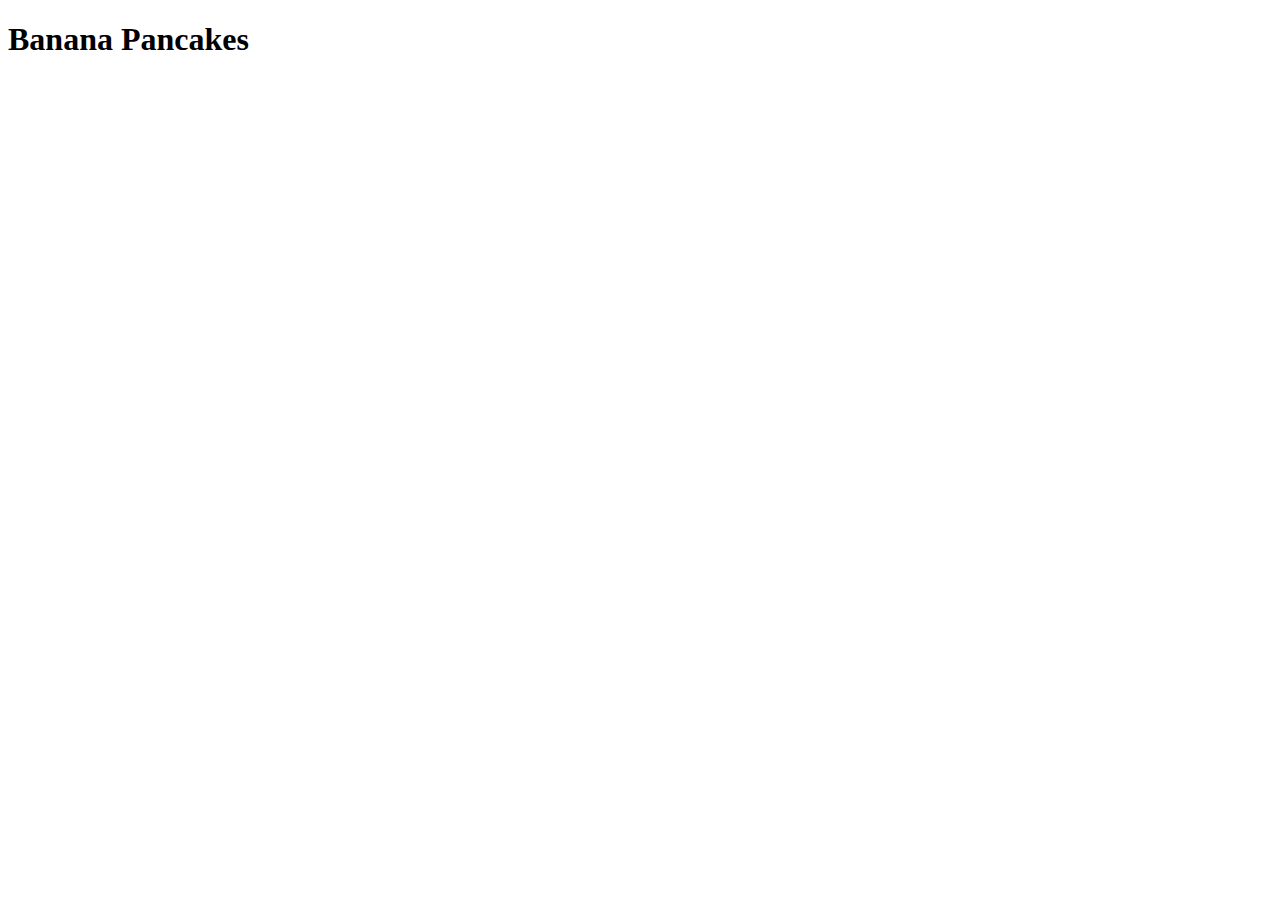
==== recipes/bananapancakes.html @ 8a68f348 "Add bananapancakes.html and link in index.html" ====
<!DOCTYPE html>
<html lang="en">
    <head>
        <title>Banana Pancakes</title>
        <meta charset="UTF-8">    
    </head>
    
    <body>
        <h1>Banana Pancakes</h1>

    </body>

</html>
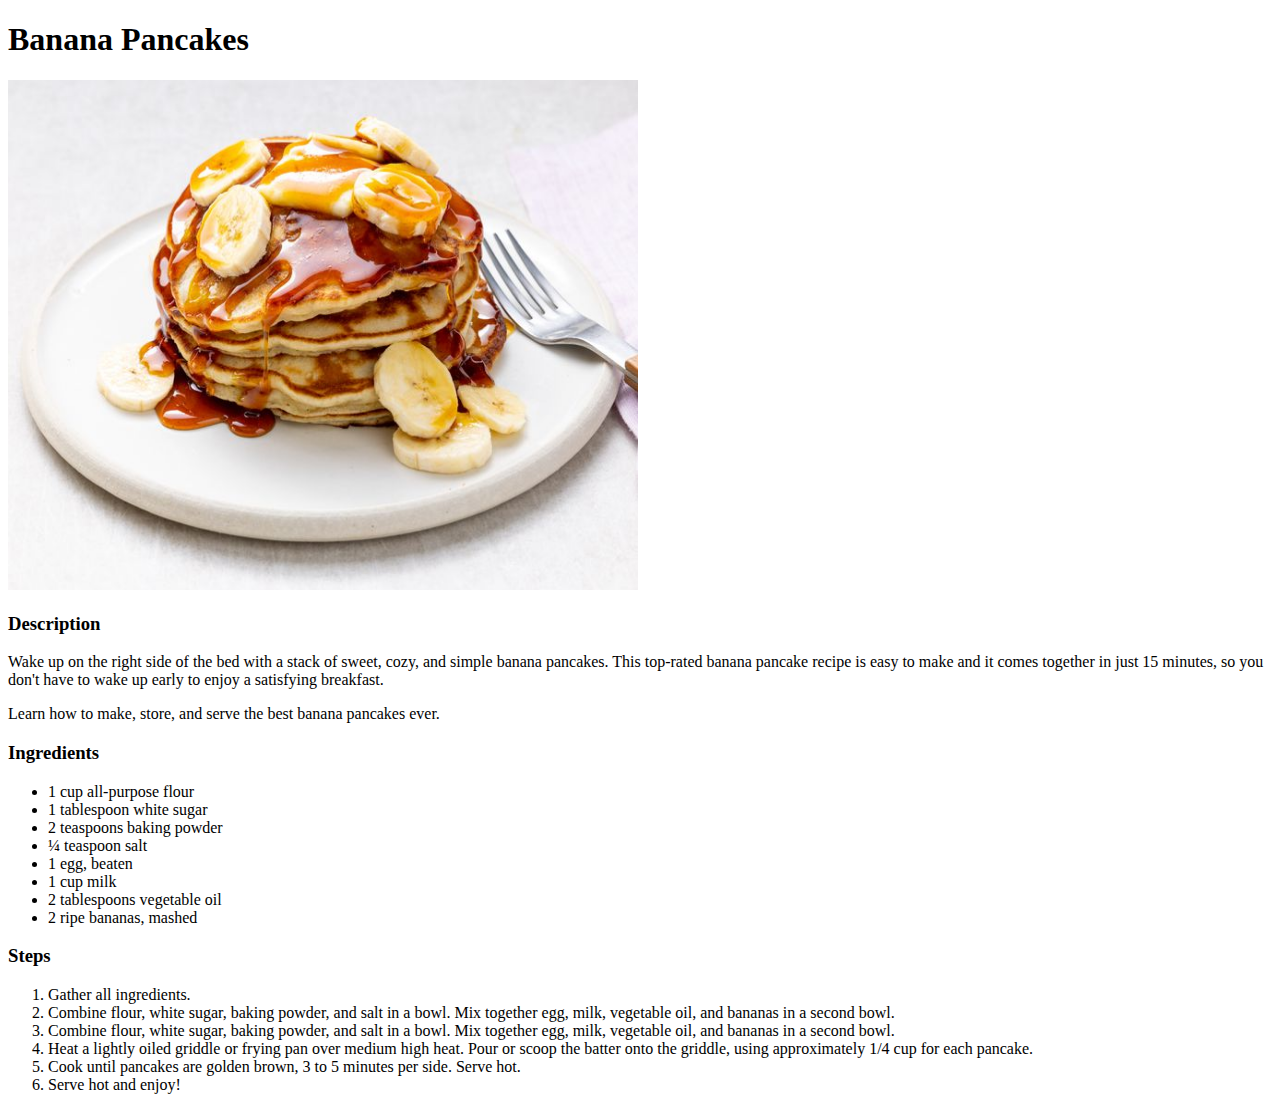
==== commit 3d88e9db: "make complet body bananapancakes.html and app bananapancekes.jpg" ====
--- a/recipes/bananapancakes.html
+++ b/recipes/bananapancakes.html
@@ -7,7 +7,39 @@
     
     <body>
         <h1>Banana Pancakes</h1>
+        <img src="../images/bananapancakes.jpg" alt="nice pancakes with banana slices and honey on the top" width="630" height="510">
 
-    </body>
+        <h3>Description</h3>
+         <p>Wake up on the right side of the bed with a stack of sweet, cozy, and simple banana pancakes. This top-rated banana pancake recipe is easy to make and it comes together in just 15 minutes, so you don't have to wake up early to enjoy a satisfying breakfast. </p>
+         <p>Learn how to make, store, and serve the best banana pancakes ever.</p>
+
+        <h3>Ingredients</h3>
+            <ul>
+                <li>1 cup all-purpose flour</li>
+                <li>1 tablespoon white sugar</li>
+                <li>2 teaspoons baking powder</li>
+                <li>¼ teaspoon salt</li>
+                <li>1 egg, beaten</li>
+                <li>1 cup milk</li>
+                <li>2 tablespoons vegetable oil</li>
+                <li>2 ripe bananas, mashed</li>
+            </ul> 
+        
+        <h3>Steps</h3>
+            <ol>
+               <li>Gather all ingredients.</li> 
+               <li>Combine flour, white sugar, baking powder,
+                 and salt in a bowl. Mix together egg, milk, vegetable oil, 
+                 and bananas in a second bowl.</li> 
+               <li>Combine flour, white sugar, baking powder, and salt in a bowl.
+                 Mix together egg, milk, vegetable oil, and bananas in a second bowl.</li> 
+               <li>Heat a lightly oiled griddle or frying pan over medium high heat. 
+                Pour or scoop the batter onto the griddle, using approximately 1/4 cup 
+                for each pancake.</li> 
+               <li>Cook until pancakes are golden brown, 3 to 5 minutes per side. Serve hot. </li> 
+               <li>Serve hot and enjoy!</li> 
+            </ol>
+    
+        </body>
 
 </html>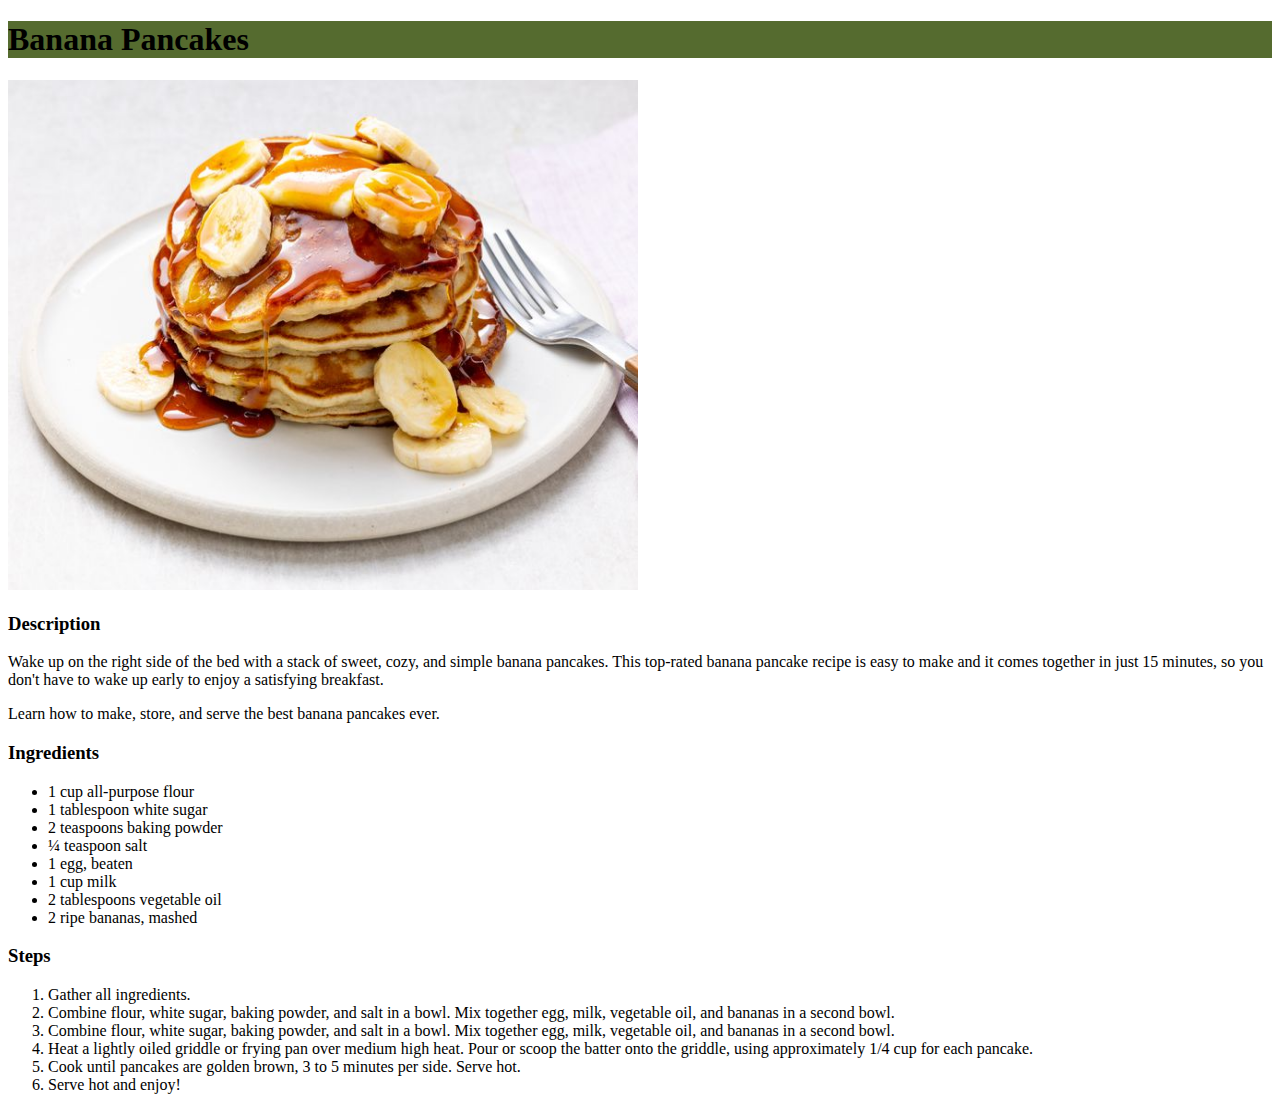
==== commit 50578bbf: "Connect styles.css with all pages" ====
--- a/recipes/bananapancakes.html
+++ b/recipes/bananapancakes.html
@@ -2,7 +2,9 @@
 <html lang="en">
     <head>
         <title>Banana Pancakes</title>
-        <meta charset="UTF-8">    
+        <meta charset="UTF-8"> 
+        <link rel="stylesheet" href="../styles.css">
+   
     </head>
     
     <body>
--- a/styles.css
+++ b/styles.css
@@ -0,0 +1,8 @@
+h1 {
+    background-color: darkolivegreen;
+    
+}
+
+* {
+    border: 1px red;
+}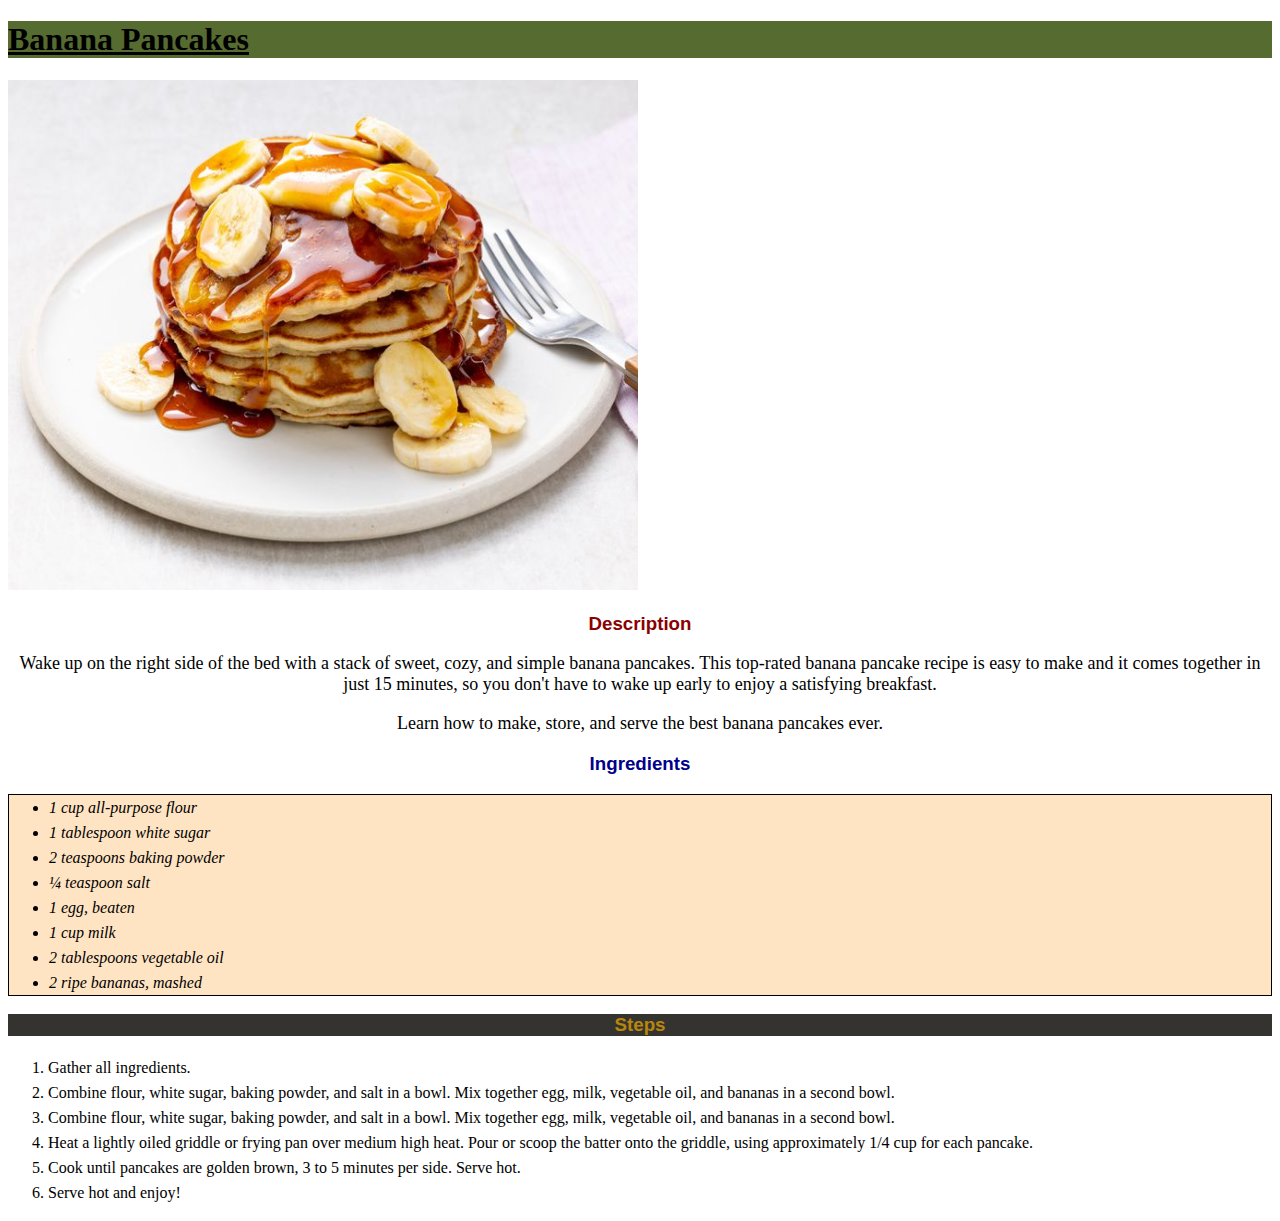
==== commit 96b8d2f1: "Style all files in external styles.css and add classes to all pages" ====
--- a/recipes/bananapancakes.html
+++ b/recipes/bananapancakes.html
@@ -11,12 +11,12 @@
         <h1>Banana Pancakes</h1>
         <img src="../images/bananapancakes.jpg" alt="nice pancakes with banana slices and honey on the top" width="630" height="510">
 
-        <h3>Description</h3>
+        <h3 class="des">Description</h3>
          <p>Wake up on the right side of the bed with a stack of sweet, cozy, and simple banana pancakes. This top-rated banana pancake recipe is easy to make and it comes together in just 15 minutes, so you don't have to wake up early to enjoy a satisfying breakfast. </p>
          <p>Learn how to make, store, and serve the best banana pancakes ever.</p>
 
-        <h3>Ingredients</h3>
-            <ul>
+        <h3 class="ing">Ingredients</h3>
+            <ul class="lista Ingredients">
                 <li>1 cup all-purpose flour</li>
                 <li>1 tablespoon white sugar</li>
                 <li>2 teaspoons baking powder</li>
@@ -27,8 +27,8 @@
                 <li>2 ripe bananas, mashed</li>
             </ul> 
         
-        <h3>Steps</h3>
-            <ol>
+        <h3 class="step">Steps</h3>
+            <ol class="lista">
                <li>Gather all ingredients.</li> 
                <li>Combine flour, white sugar, baking powder,
                  and salt in a bowl. Mix together egg, milk, vegetable oil, 
--- a/styles.css
+++ b/styles.css
@@ -1,8 +1,46 @@
 h1 {
     background-color: darkolivegreen;
+    text-decoration: underline;
+
+}
+
+.lista {
+    line-height: 25px;
+}
+
+.des {
+    color:darkred;
+    }
+.ing{
+    color:darkblue;
+    
+}
+.step {
+    color: darkgoldenrod;
+    background-color: rgb(53, 51, 48);
+}
+
+.Ingredients {
+   font-style: italic;
+   border: 1px solid black;
+   background-color: bisque;
+
+}
+
+.des,
+.ing,
+.step {
+    font-family:  'Trebuchet MS', sans-serif; 
+    text-align: center;
+}
+
+p {
+    font-size: large;
+    text-align: center;
     
 }
 
-* {
-    border: 1px red;
-}+body {
+    font-family: Georgia, 'Times New Roman', Times, serif;
+}
+
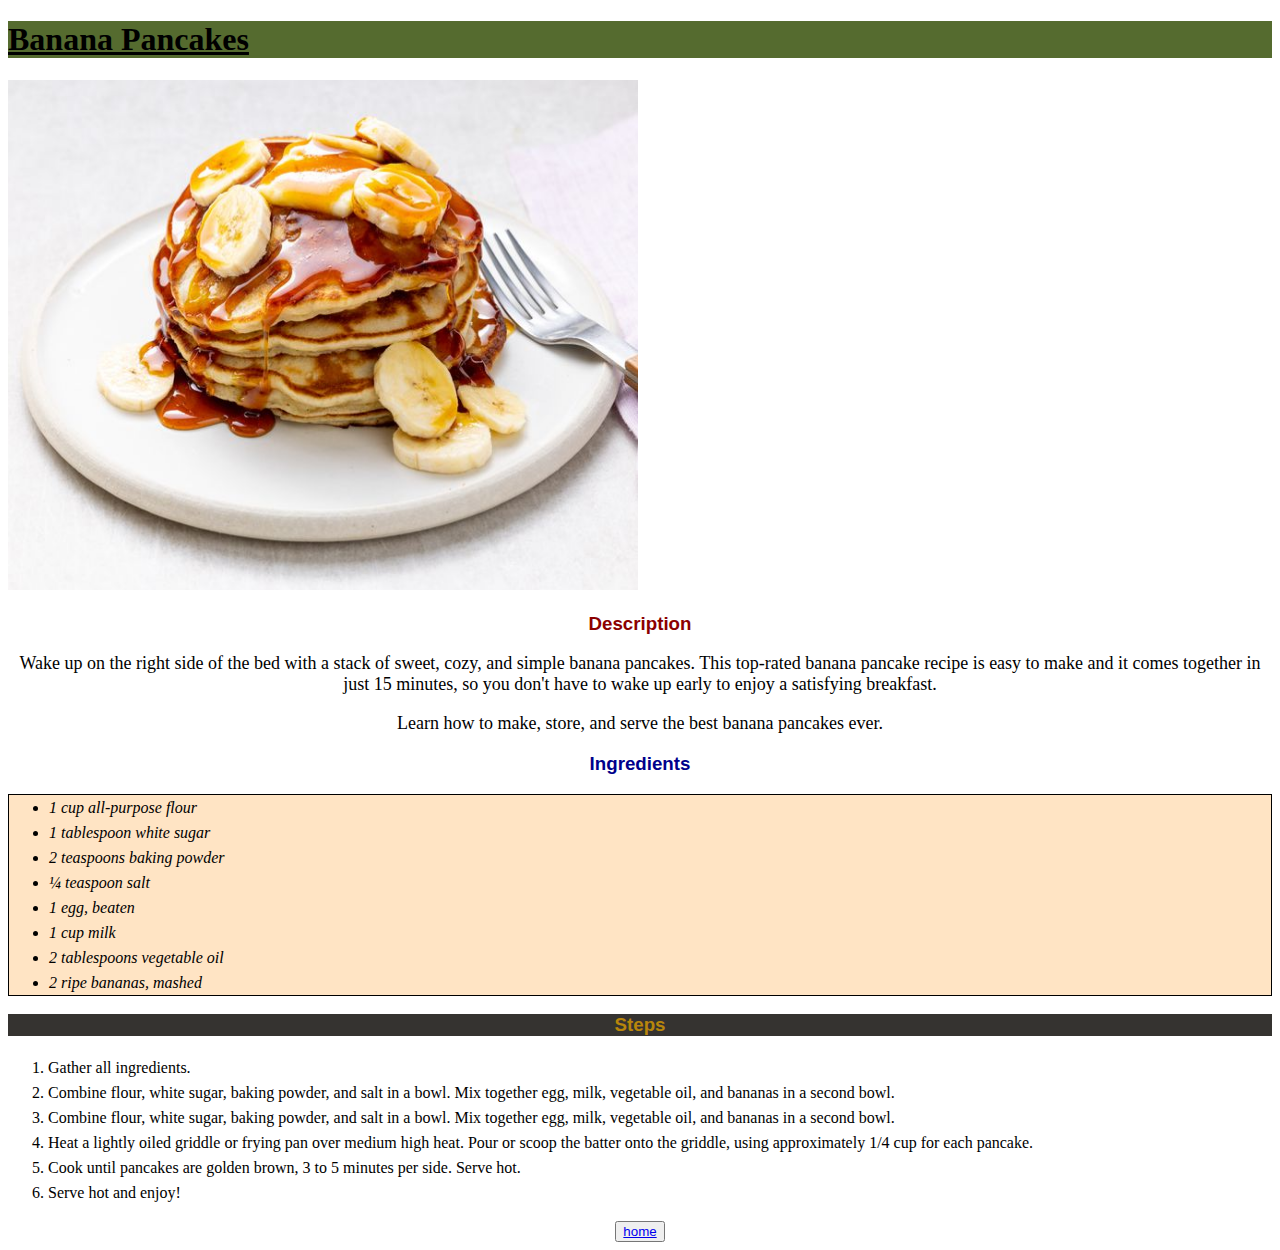
==== commit 0e5c50ba: "Add button moving to homepage" ====
--- a/recipes/bananapancakes.html
+++ b/recipes/bananapancakes.html
@@ -28,6 +28,7 @@
             </ul> 
         
         <h3 class="step">Steps</h3>
+           
             <ol class="lista">
                <li>Gather all ingredients.</li> 
                <li>Combine flour, white sugar, baking powder,
@@ -41,7 +42,9 @@
                <li>Cook until pancakes are golden brown, 3 to 5 minutes per side. Serve hot. </li> 
                <li>Serve hot and enjoy!</li> 
             </ol>
-    
+            
+            <button class="home"><a href="../index.html">home</a></button>  
+
         </body>
 
 </html>--- a/styles.css
+++ b/styles.css
@@ -44,3 +44,8 @@
     font-family: Georgia, 'Times New Roman', Times, serif;
 }
 
+.home {
+    display: block;
+    margin:auto
+    
+}
